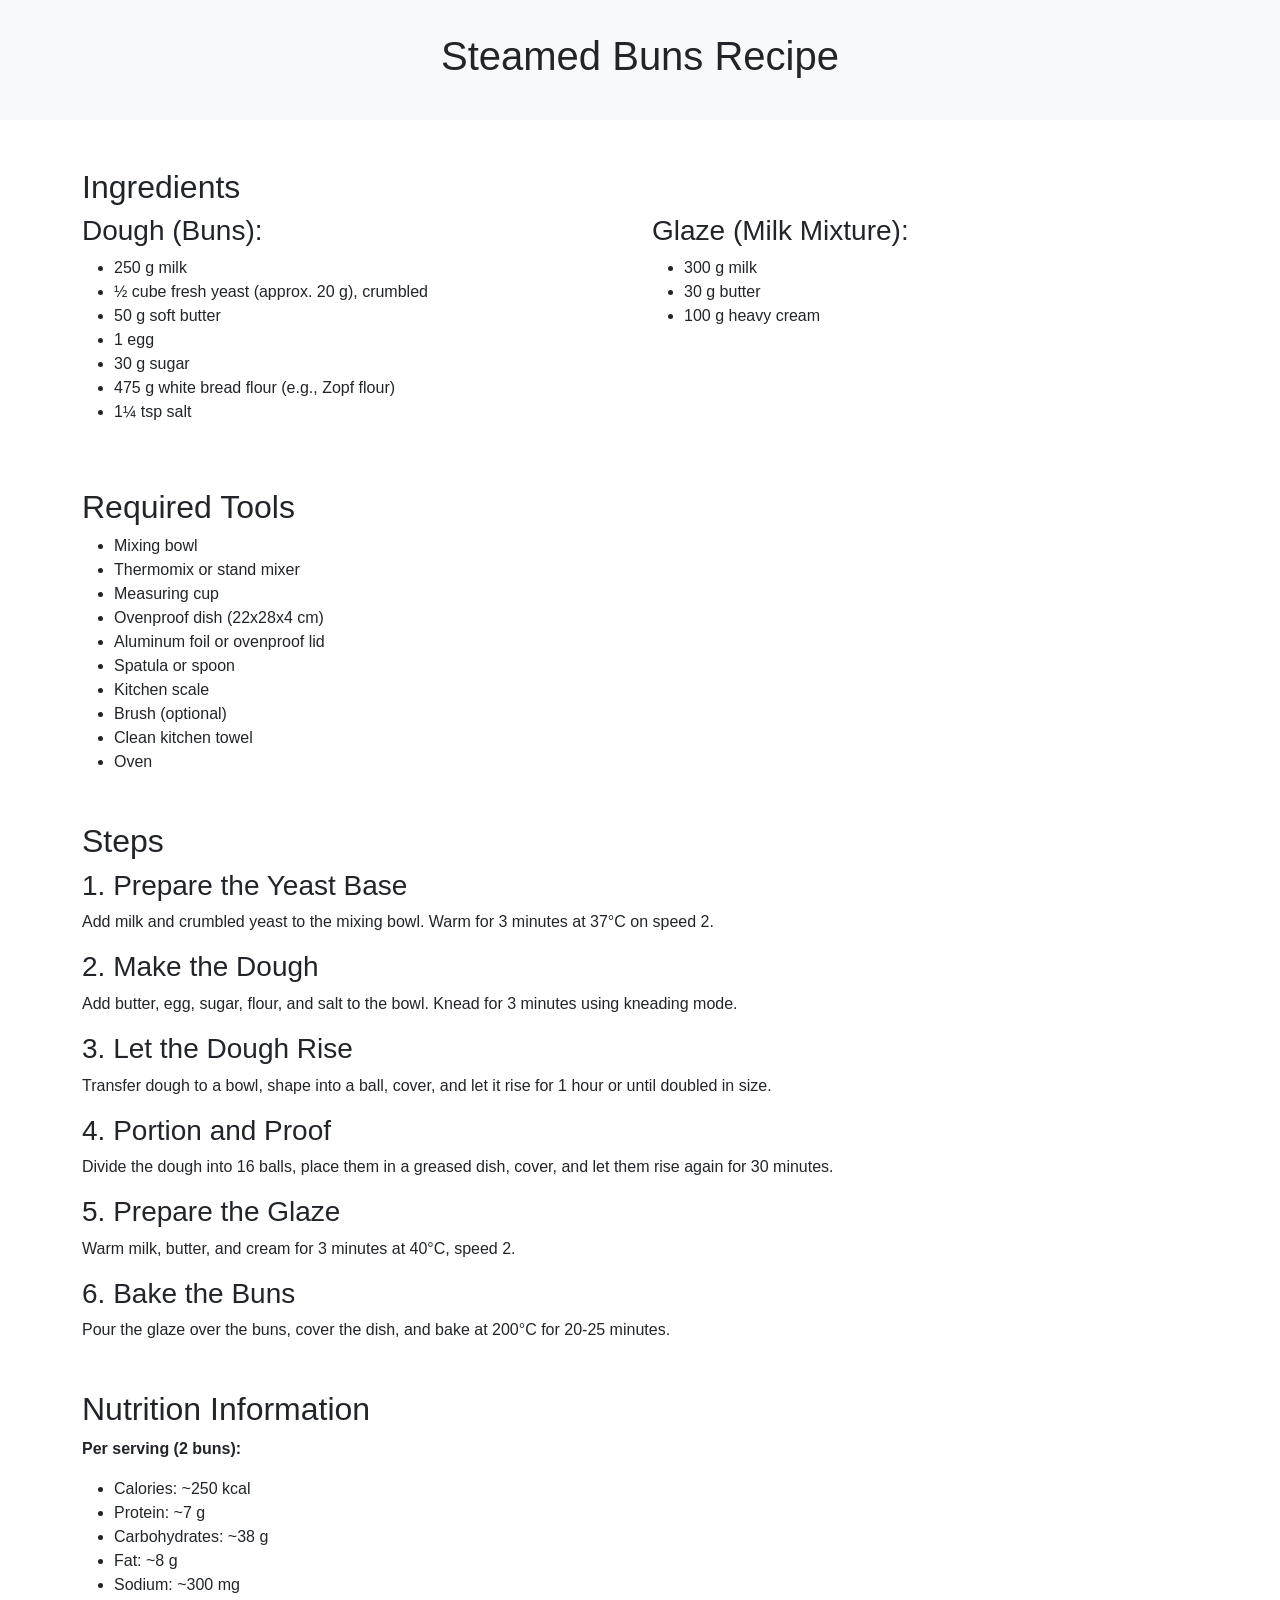
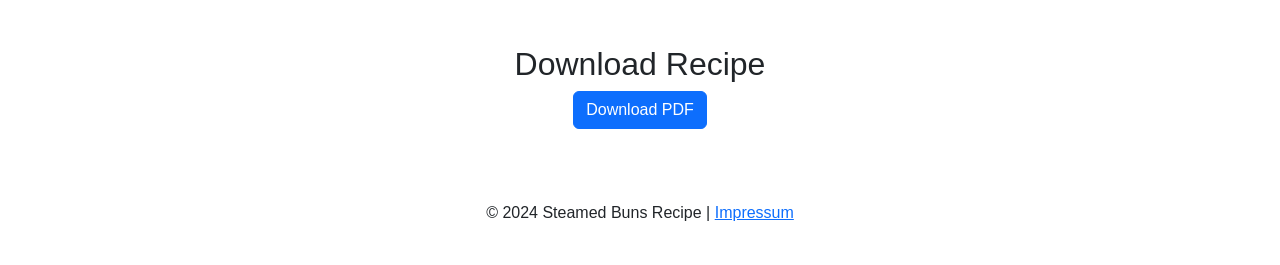
==== Recepie_Website/index.html @ 8829d783 "adding index file for the website" ====
<!DOCTYPE html>
<html lang="en">
<head>
    <meta charset="UTF-8">
    <meta name="viewport" content="width=device-width, initial-scale=1.0">
    <title>Steamed Buns Recipe</title>
    <link rel="stylesheet" href="https://cdn.jsdelivr.net/npm/bootstrap@5.3.0/dist/css/bootstrap.min.css">
    <style>
        body {
            font-family: Arial, sans-serif;
        }
        .hero {
            background: #f8f9fa;
            padding: 2rem;
            text-align: center;
        }
        .step img {
            width: 100%;
            max-width: 400px;
        }
    </style>
</head>
<body>
    <!-- Header -->
    <header class="hero">
        <h1>Steamed Buns Recipe</h1>
    </header>

    <!-- Ingredients Section -->
    <section class="container my-5">
        <h2>Ingredients</h2>
        <div class="row">
            <div class="col-md-6">
                <h3>Dough (Buns):</h3>
                <ul>
                    <li>250 g milk</li>
                    <li>½ cube fresh yeast (approx. 20 g), crumbled</li>
                    <li>50 g soft butter</li>
                    <li>1 egg</li>
                    <li>30 g sugar</li>
                    <li>475 g white bread flour (e.g., Zopf flour)</li>
                    <li>1¼ tsp salt</li>
                </ul>
            </div>
            <div class="col-md-6">
                <h3>Glaze (Milk Mixture):</h3>
                <ul>
                    <li>300 g milk</li>
                    <li>30 g butter</li>
                    <li>100 g heavy cream</li>
                </ul>
            </div>
        </div>
    </section>

    <!-- Tools Section -->
    <section class="container my-5">
        <h2>Required Tools</h2>
        <ul>
            <li>Mixing bowl</li>
            <li>Thermomix or stand mixer</li>
            <li>Measuring cup</li>
            <li>Ovenproof dish (22x28x4 cm)</li>
            <li>Aluminum foil or ovenproof lid</li>
            <li>Spatula or spoon</li>
            <li>Kitchen scale</li>
            <li>Brush (optional)</li>
            <li>Clean kitchen towel</li>
            <li>Oven</li>
        </ul>
    </section>

    <!-- Steps Section -->
    <section class="container my-5">
        <h2>Steps</h2>
        <div class="step">
            <h3>1. Prepare the Yeast Base</h3>
            <p>Add milk and crumbled yeast to the mixing bowl. Warm for 3 minutes at 37°C on speed 2.</p>
        </div>
        <div class="step">
            <h3>2. Make the Dough</h3>
            <p>Add butter, egg, sugar, flour, and salt to the bowl. Knead for 3 minutes using kneading mode.</p>
        </div>
        <div class="step">
            <h3>3. Let the Dough Rise</h3>
            <p>Transfer dough to a bowl, shape into a ball, cover, and let it rise for 1 hour or until doubled in size.</p>
        </div>
        <div class="step">
            <h3>4. Portion and Proof</h3>
            <p>Divide the dough into 16 balls, place them in a greased dish, cover, and let them rise again for 30 minutes.</p>
        </div>
        <div class="step">
            <h3>5. Prepare the Glaze</h3>
            <p>Warm milk, butter, and cream for 3 minutes at 40°C, speed 2.</p>
        </div>
        <div class="step">
            <h3>6. Bake the Buns</h3>
            <p>Pour the glaze over the buns, cover the dish, and bake at 200°C for 20-25 minutes.</p>
        </div>
    </section>

    <!-- Nutrition Info Section -->
    <section class="container my-5">
        <h2>Nutrition Information</h2>
        <p><strong>Per serving (2 buns):</strong></p>
        <ul>
            <li>Calories: ~250 kcal</li>
            <li>Protein: ~7 g</li>
            <li>Carbohydrates: ~38 g</li>
            <li>Fat: ~8 g</li>
            <li>Sodium: ~300 mg</li>
        </ul>
    </section>

    <!-- Download Section -->
    <section class="container my-5 text-center">
        <h2>Download Recipe</h2>
        <a href="recipe.pdf" class="btn btn-primary" download>Download PDF</a>
    </section>

    <!-- Footer -->
    <footer class="text-center py-4">
        <p>© 2024 Steamed Buns Recipe | <a href="#">Impressum</a></p>
    </footer>
</body>
</html>
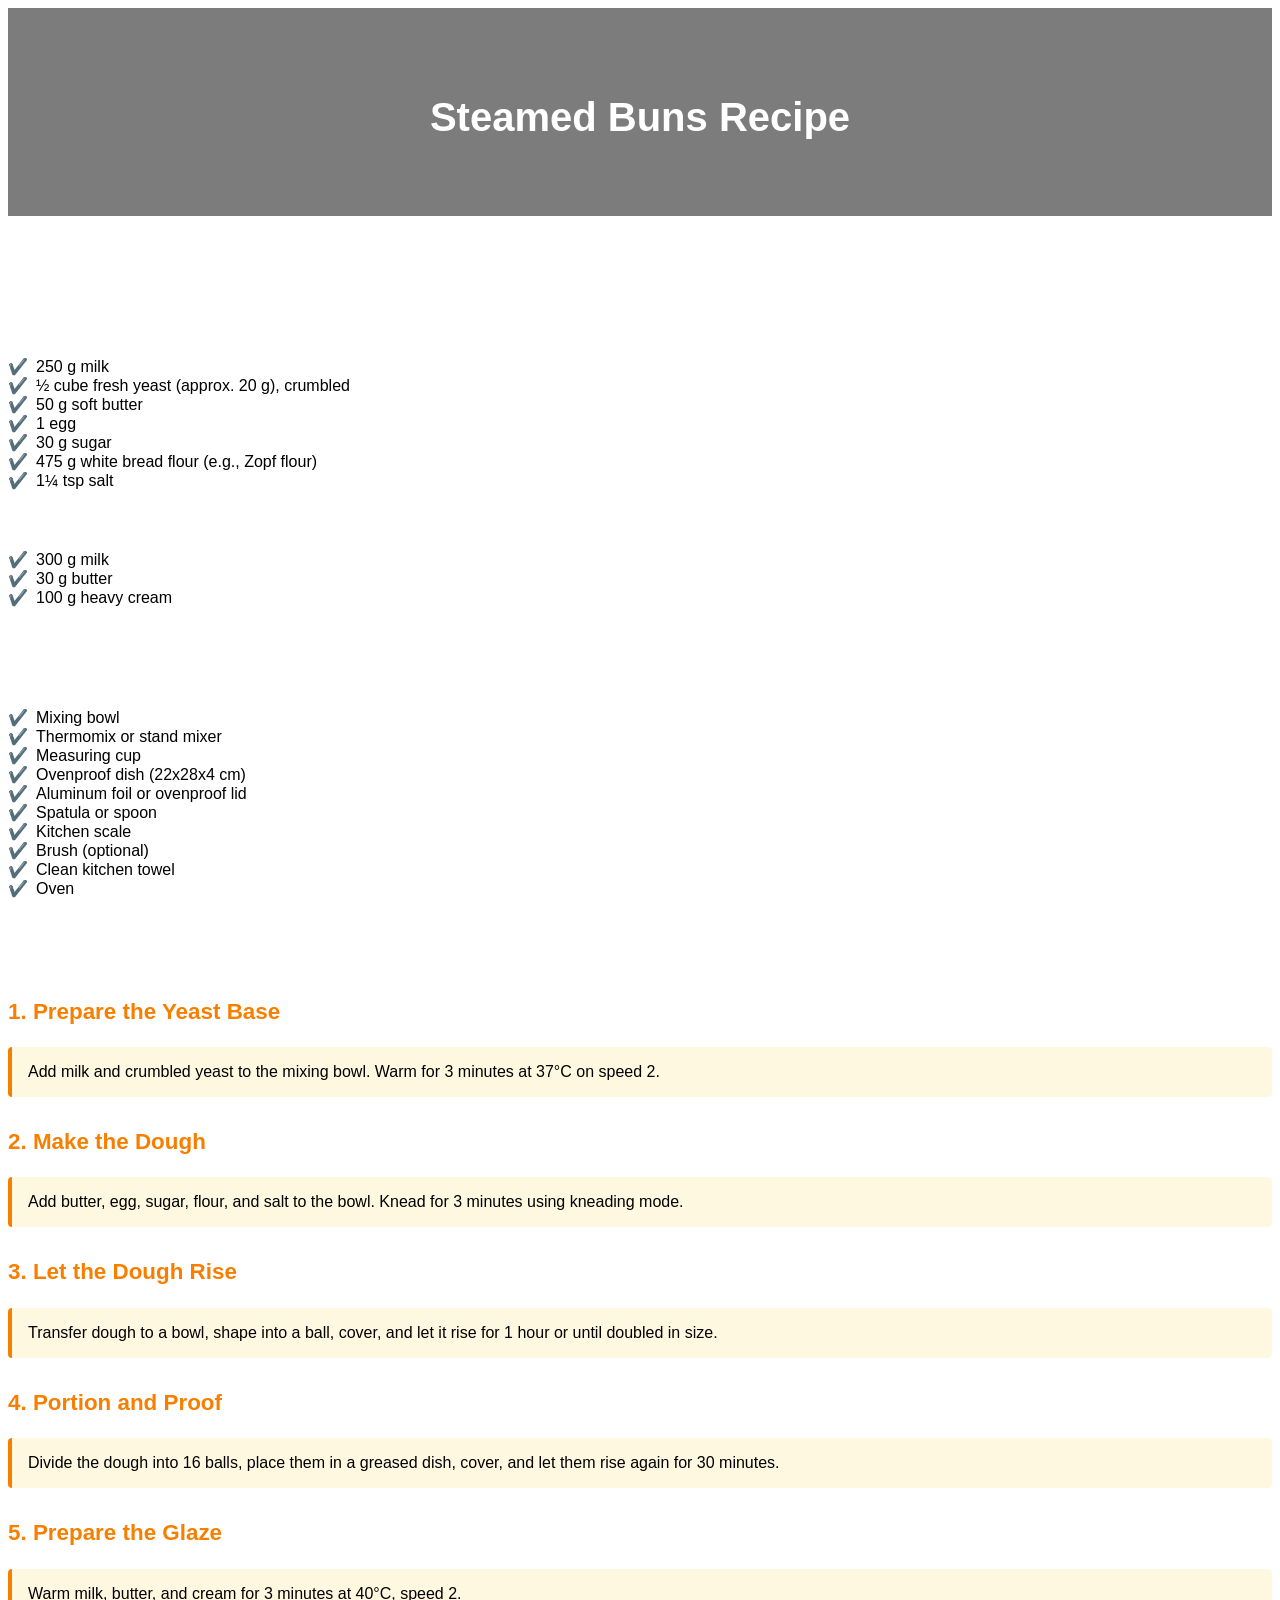
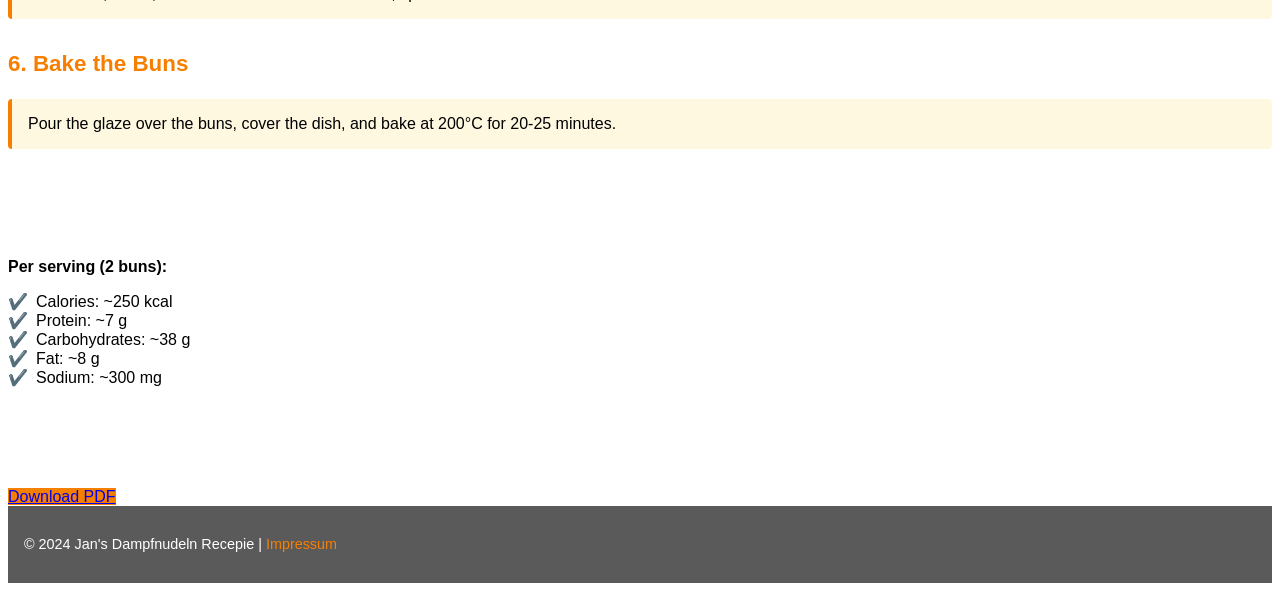
==== commit 4fd8c1cb: "updating programm files" ====
--- a/Recepie_Website/index.html
+++ b/Recepie_Website/index.html
@@ -4,21 +4,8 @@
     <meta charset="UTF-8">
     <meta name="viewport" content="width=device-width, initial-scale=1.0">
     <title>Steamed Buns Recipe</title>
-    <link rel="stylesheet" href="https://cdn.jsdelivr.net/npm/bootstrap@5.3.0/dist/css/bootstrap.min.css">
-    <style>
-        body {
-            font-family: Arial, sans-serif;
-        }
-        .hero {
-            background: #f8f9fa;
-            padding: 2rem;
-            text-align: center;
-        }
-        .step img {
-            width: 100%;
-            max-width: 400px;
-        }
-    </style>
+    <link rel="stylesheet" href="styles.css">
+
 </head>
 <body>
     <!-- Header -->
@@ -115,12 +102,12 @@
     <!-- Download Section -->
     <section class="container my-5 text-center">
         <h2>Download Recipe</h2>
-        <a href="recipe.pdf" class="btn btn-primary" download>Download PDF</a>
+        <a href="Files\Dampfnudeln Recepie.pdf" class="btn btn-primary" download>Download PDF</a>
     </section>
 
     <!-- Footer -->
     <footer class="text-center py-4">
-        <p>© 2024 Steamed Buns Recipe | <a href="#">Impressum</a></p>
+        <p>© 2024 Jan's Dampfnudeln Recepie | <a href="#">Impressum</a></p>
     </footer>
 </body>
 </html>
--- a/Recepie_Website/styles.css
+++ b/Recepie_Website/styles.css
@@ -0,0 +1,87 @@
+body {
+    font-family: 'Segoe UI', Tahoma, Geneva, Verdana, sans-serif;
+    background-image: url('pictures/oben.jpg');
+    background-repeat: no-repeat;
+    background-attachment: fixed;
+    background-size: 100% 100%;
+}
+
+h1, h2, h3 {
+    color: #ffffff;
+}
+  
+.hero {
+    padding: 60px;
+  text-align: center;
+  background: #00000083;
+  color: rgb(0, 0, 0);
+  font-size: 30px;
+}
+.hero h1 {
+    font-size: 2.5rem;
+    margin-bottom: 1rem;
+}
+.hero p {
+    font-size: 1.2rem;
+}
+
+section h2 {
+    text-align: center;
+    margin-bottom: 2rem;
+    font-size: 1.8rem;
+    position: relative;
+}
+section h2::after {
+    content: '';
+    display: block;
+    width: 60px;
+    height: 4px;
+    background: #ffffff;
+    margin: 0.5rem auto 0;
+}
+
+ul {
+    list-style-type: none;
+    padding-left: 0;
+}
+ul li::before {
+    content: "✔️";
+    margin-right: 8px;
+    color: #f77f00;
+}
+
+.step {
+    margin-bottom: 2rem;
+}
+.step h3 {
+    font-size: 1.4rem;
+    color: #f77f00;
+}
+.step p {
+    background: #fff8e1;
+    padding: 1rem;
+    border-left: 4px solid #f77f00;
+    border-radius: 4px;
+}
+
+.btn-primary {
+    background: #f77f00;
+    border: none;
+}
+.btn-primary:hover {
+    background: #ff9e3b;
+}
+
+footer {
+    background: #5a5a5a;
+    color: #fff;
+    padding: 1rem;
+    font-size: 0.9rem;
+}
+footer a {
+    color: #f77f00;
+    text-decoration: none;
+}
+footer a:hover {
+    text-decoration: underline;
+}
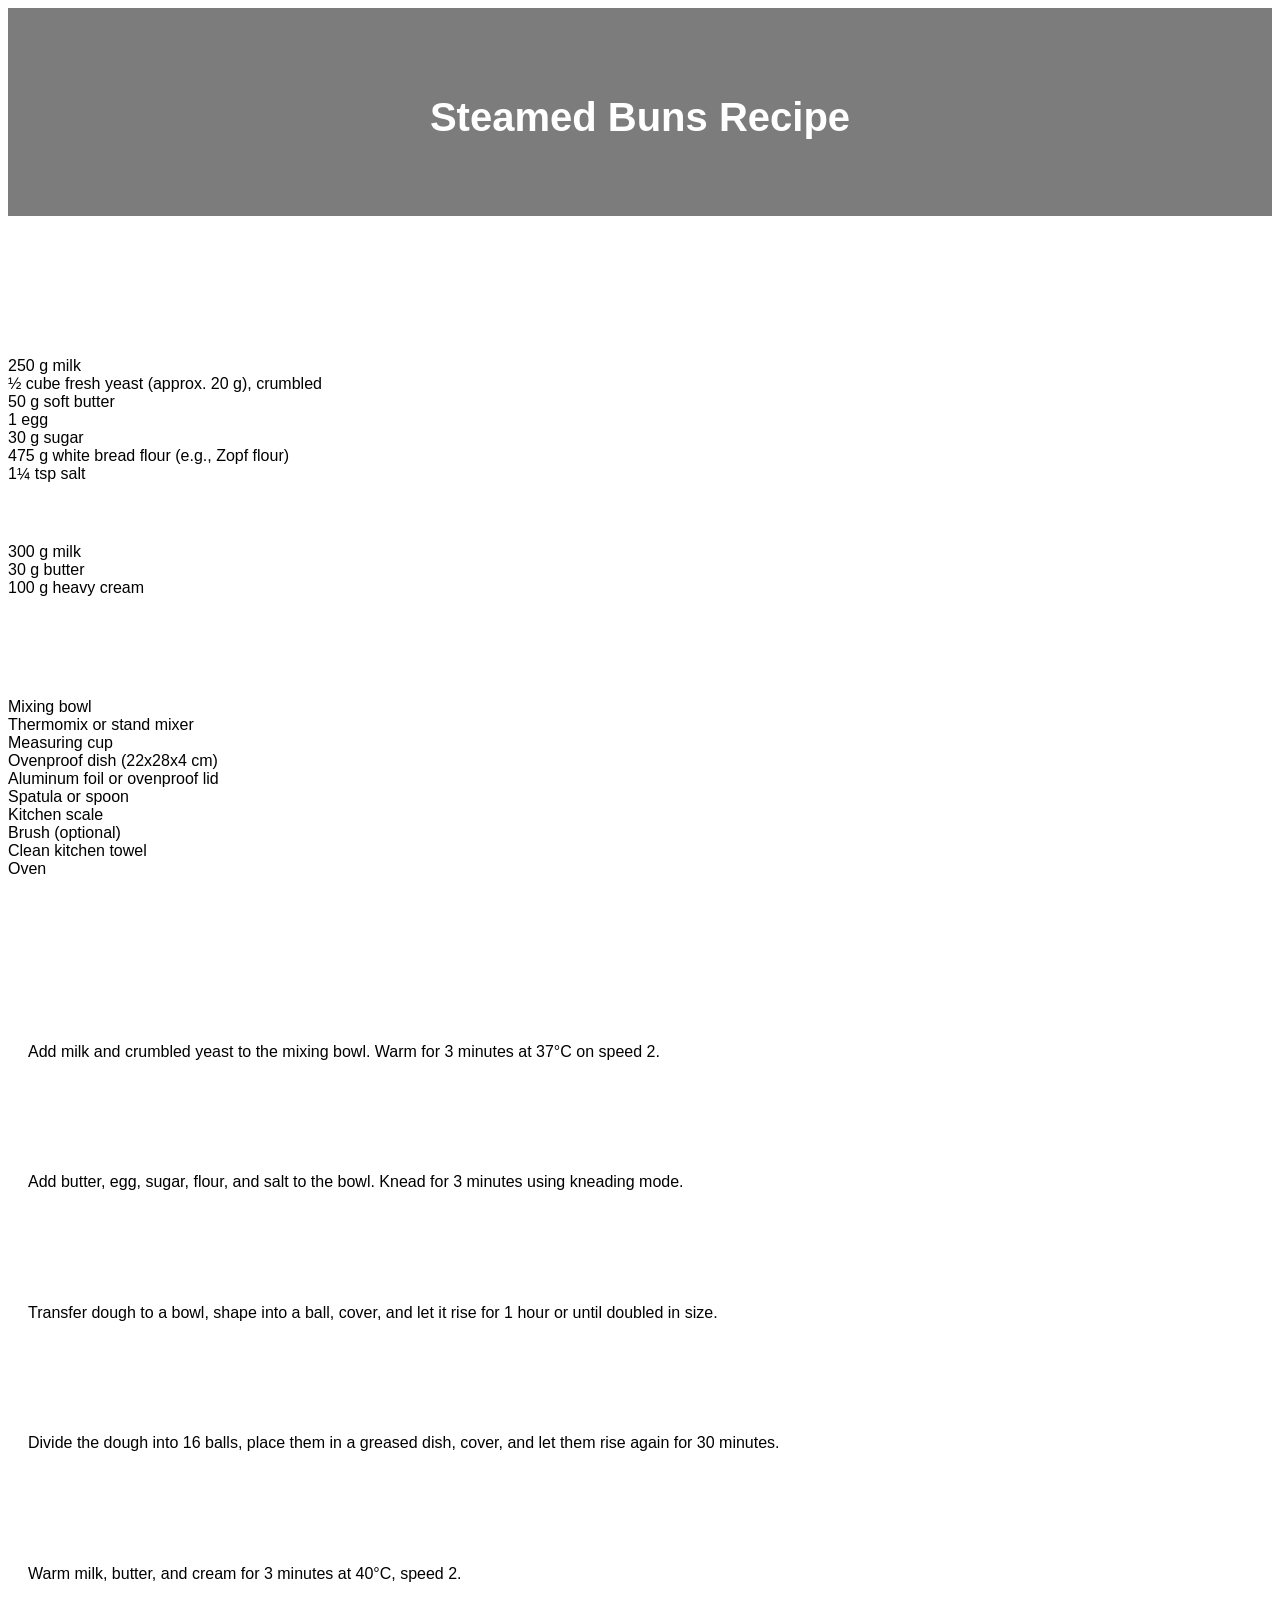
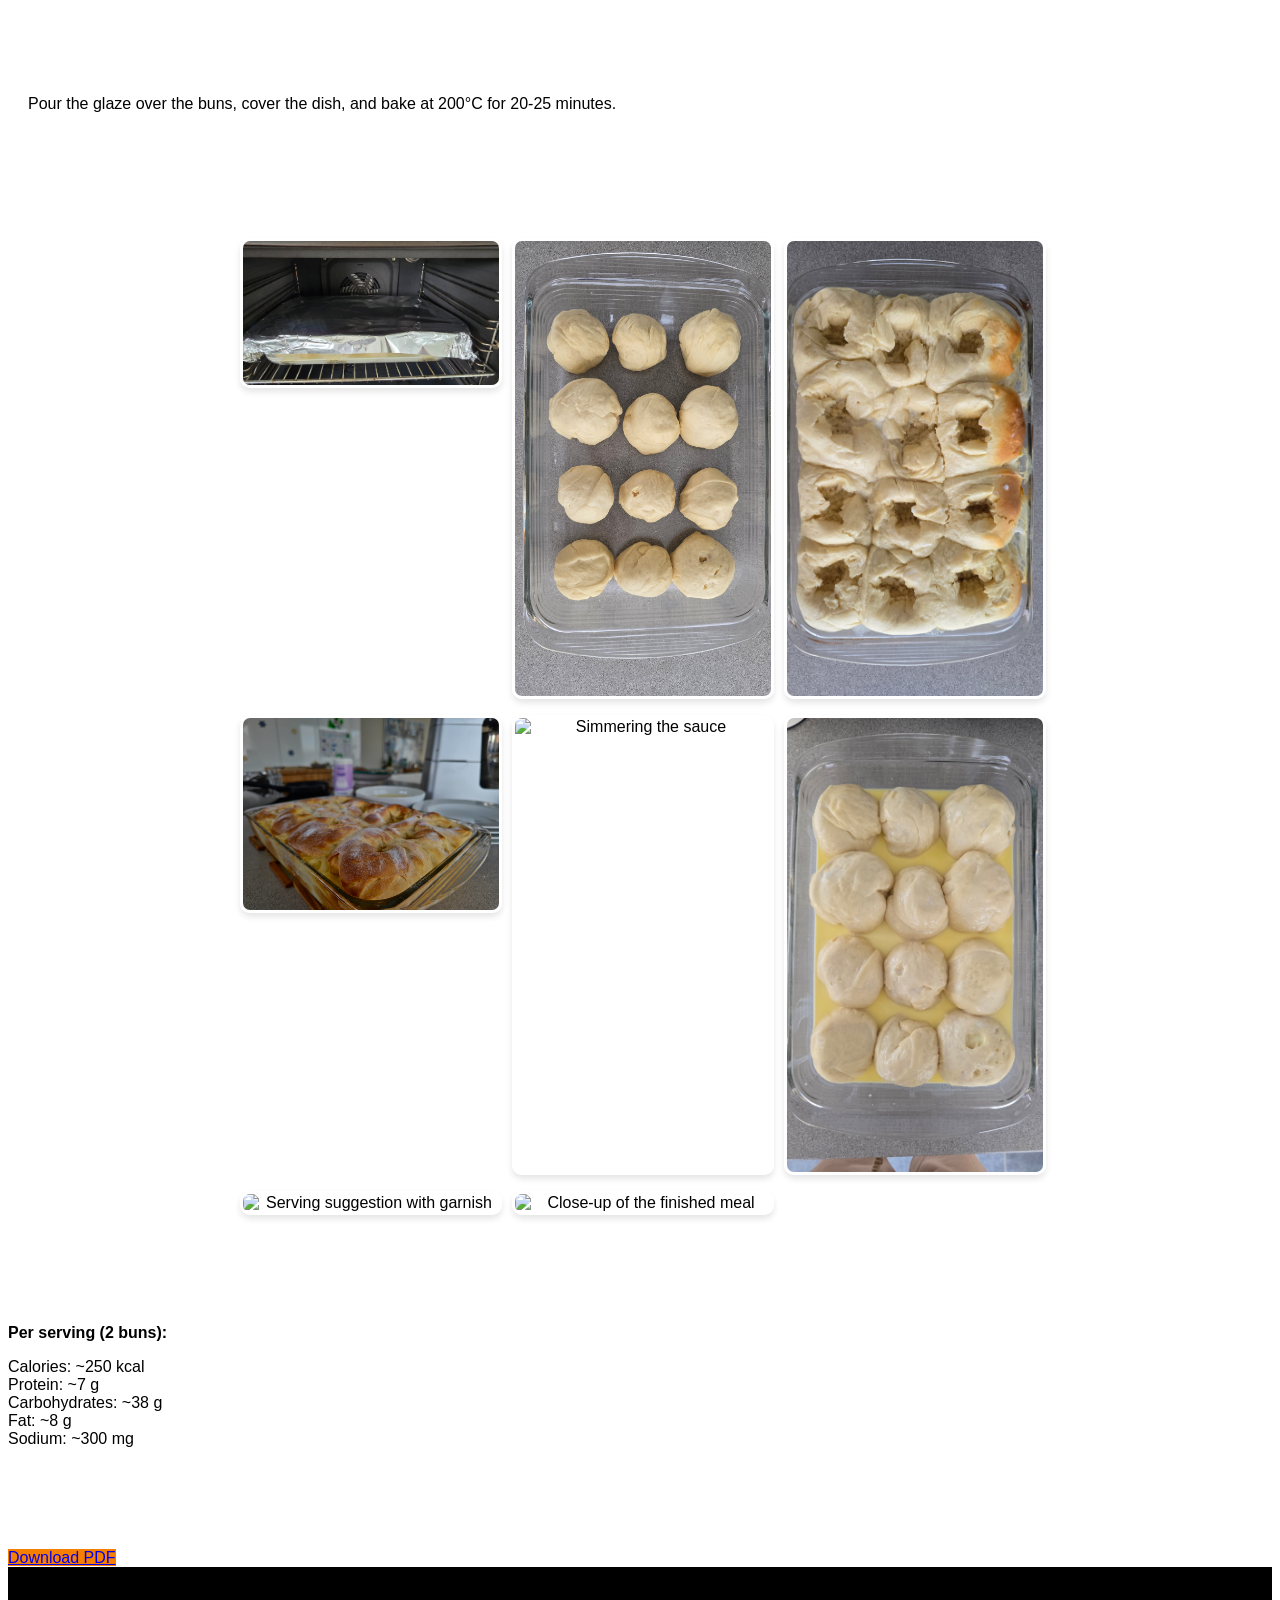
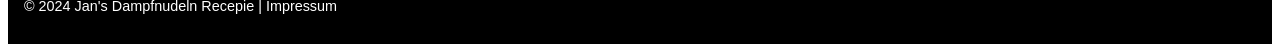
==== commit 7116405a: "." ====
--- a/Recepie_Website/index.html
+++ b/Recepie_Website/index.html
@@ -86,6 +86,21 @@
         </div>
     </section>
 
+    <section>
+        <h2>Recipe Images</h2>
+        <div class="recipe-images">
+            <img src="pictures/aluFoil.jpg" alt="Final dish served beautifully">
+            <img src="pictures/buns.jpg" alt="Key ingredients for the recipe">
+            <img src="pictures/Top.jpg" alt="Step 1: Chopped vegetables">
+            <img src="pictures/proPic.jpg" alt="Step 2: Ingredients in the pan">
+            <img src="pictures/onDish.jpg" alt="Simmering the sauce">
+            <img src="pictures/bunsGlaze.jpg" alt="Plating the dish">
+            <img src="pictures/.jpg" alt="Serving suggestion with garnish">
+            <img src="pictures/oben.jpg" alt="Close-up of the finished meal">
+        </div>
+    </section>
+    
+
     <!-- Nutrition Info Section -->
     <section class="container my-5">
         <h2>Nutrition Information</h2>
--- a/Recepie_Website/styles.css
+++ b/Recepie_Website/styles.css
@@ -9,13 +9,13 @@
 h1, h2, h3 {
     color: #ffffff;
 }
-  
+
 .hero {
     padding: 60px;
-  text-align: center;
-  background: #00000083;
-  color: rgb(0, 0, 0);
-  font-size: 30px;
+    text-align: center;
+    background: #00000083;
+    color: rgb(0, 0, 0);
+    font-size: 30px;
 }
 .hero h1 {
     font-size: 2.5rem;
@@ -44,24 +44,28 @@
     list-style-type: none;
     padding-left: 0;
 }
-ul li::before {
-    content: "✔️";
-    margin-right: 8px;
-    color: #f77f00;
-}
 
 .step {
     margin-bottom: 2rem;
 }
 .step h3 {
     font-size: 1.4rem;
-    color: #f77f00;
+    color: #ffffff;
 }
 .step p {
-    background: #fff8e1;
+    background: #ffffff45;
     padding: 1rem;
-    border-left: 4px solid #f77f00;
+    border-left: 4px solid #ffffff;
     border-radius: 4px;
+}
+
+.step img {
+    display: block;
+    max-width: 100%;
+    height: auto;
+    margin: 1rem auto;
+    border: 2px solid #f77f00;
+    border-radius: 8px;
 }
 
 .btn-primary {
@@ -73,15 +77,33 @@
 }
 
 footer {
-    background: #5a5a5a;
+    background: #000000;
     color: #fff;
     padding: 1rem;
     font-size: 0.9rem;
 }
 footer a {
-    color: #f77f00;
+    color: #ffffff;
     text-decoration: none;
 }
 footer a:hover {
     text-decoration: underline;
 }
+
+/* Neue Klasse für Rezeptbilder */
+.recipe-images {
+    display: grid;
+    grid-template-columns: repeat(auto-fit, minmax(200px, 1fr));
+    gap: 1rem;
+    margin: 2rem auto;
+    max-width: 800px;
+    text-align: center;
+    transform: rotate(90);
+}
+.recipe-images img {
+    width: 100%;
+    height: auto;
+    border-radius: 10px;
+    box-shadow: 0 4px 6px rgba(0, 0, 0, 0.1);
+    border: 3px solid #ffffff;
+}
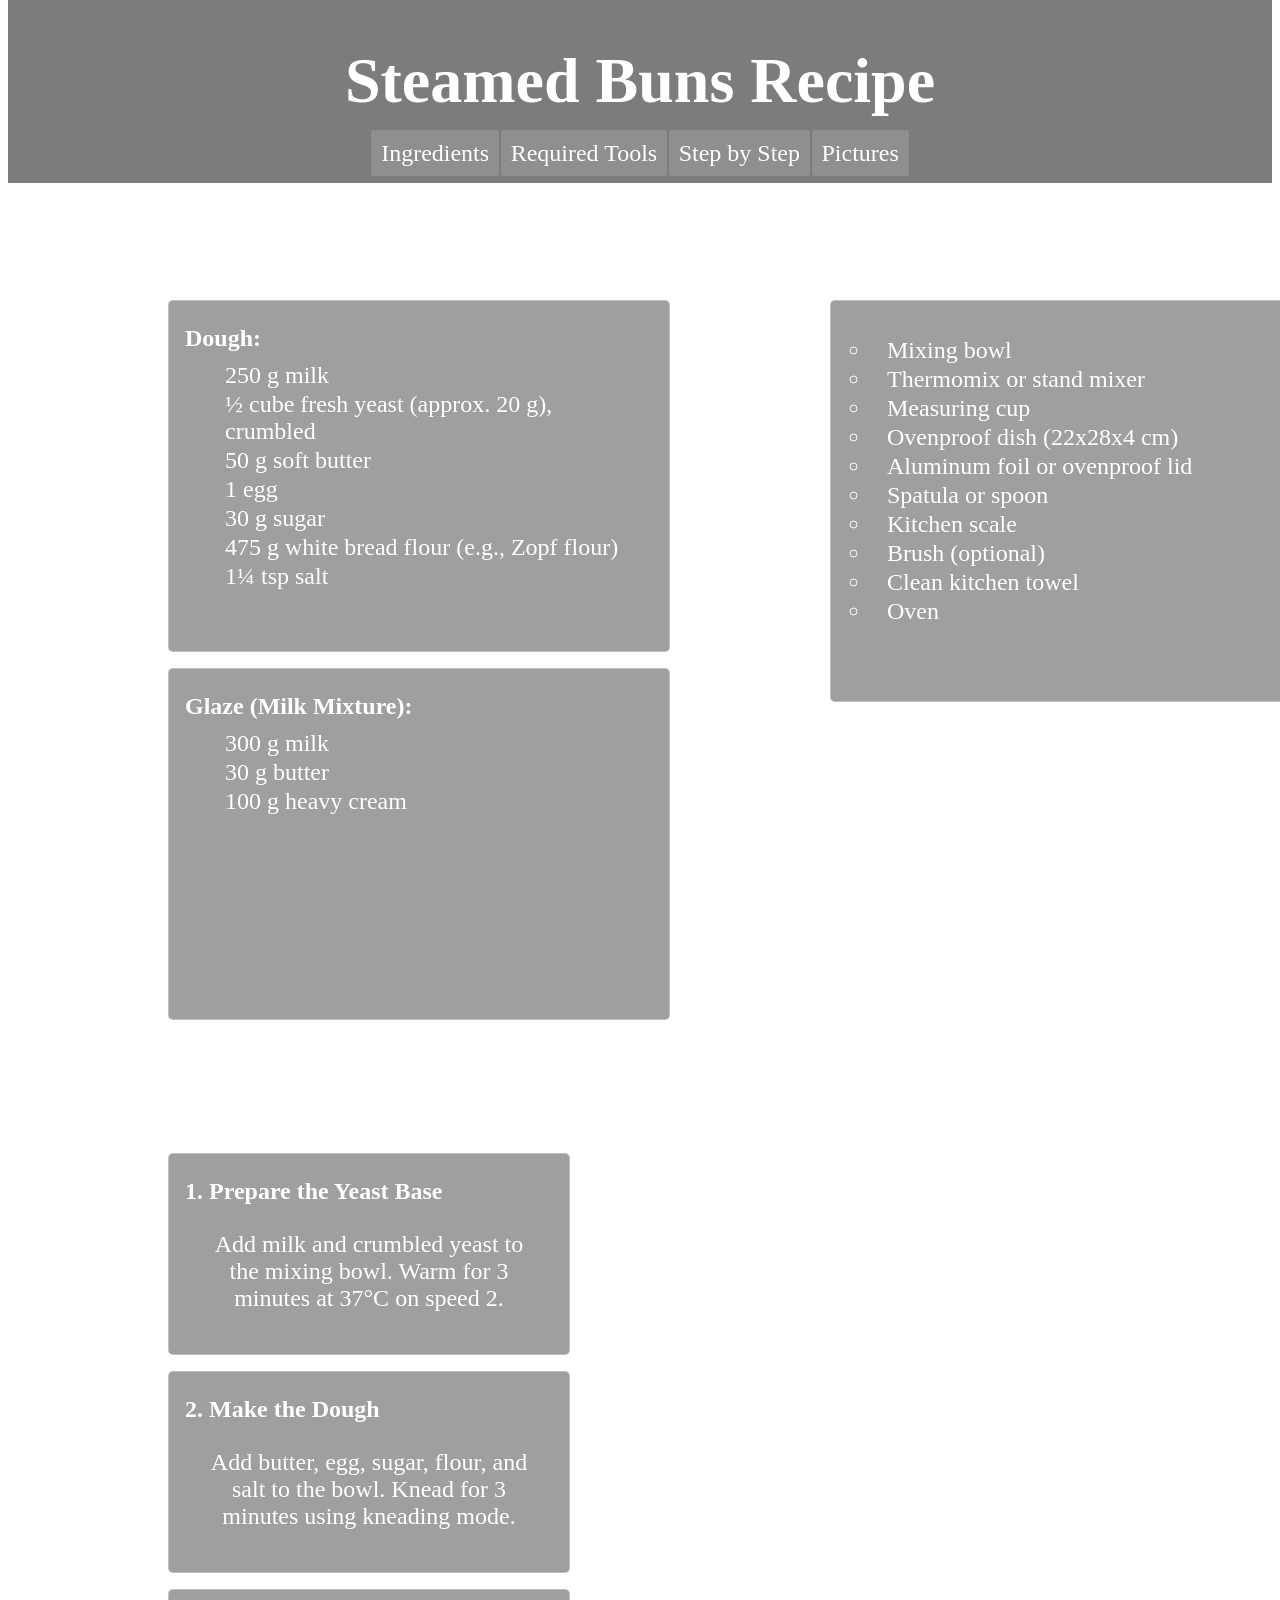
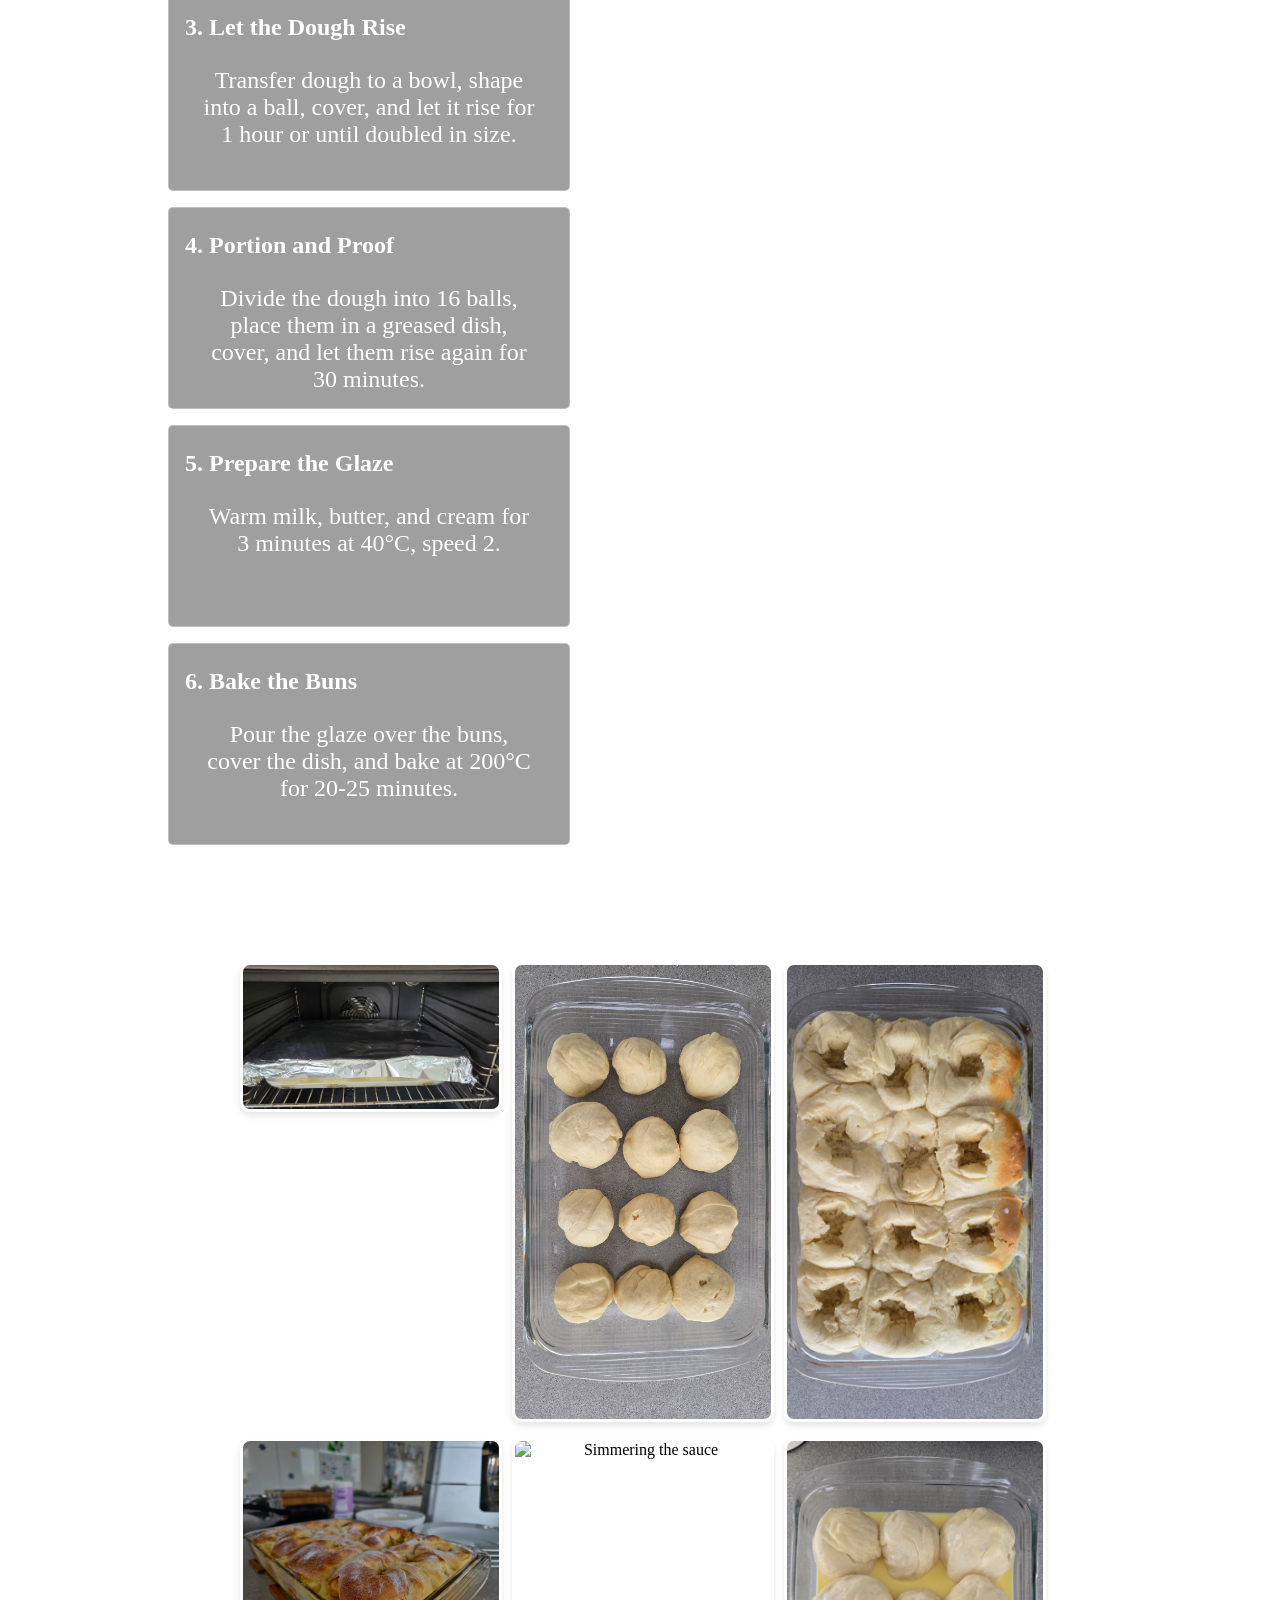
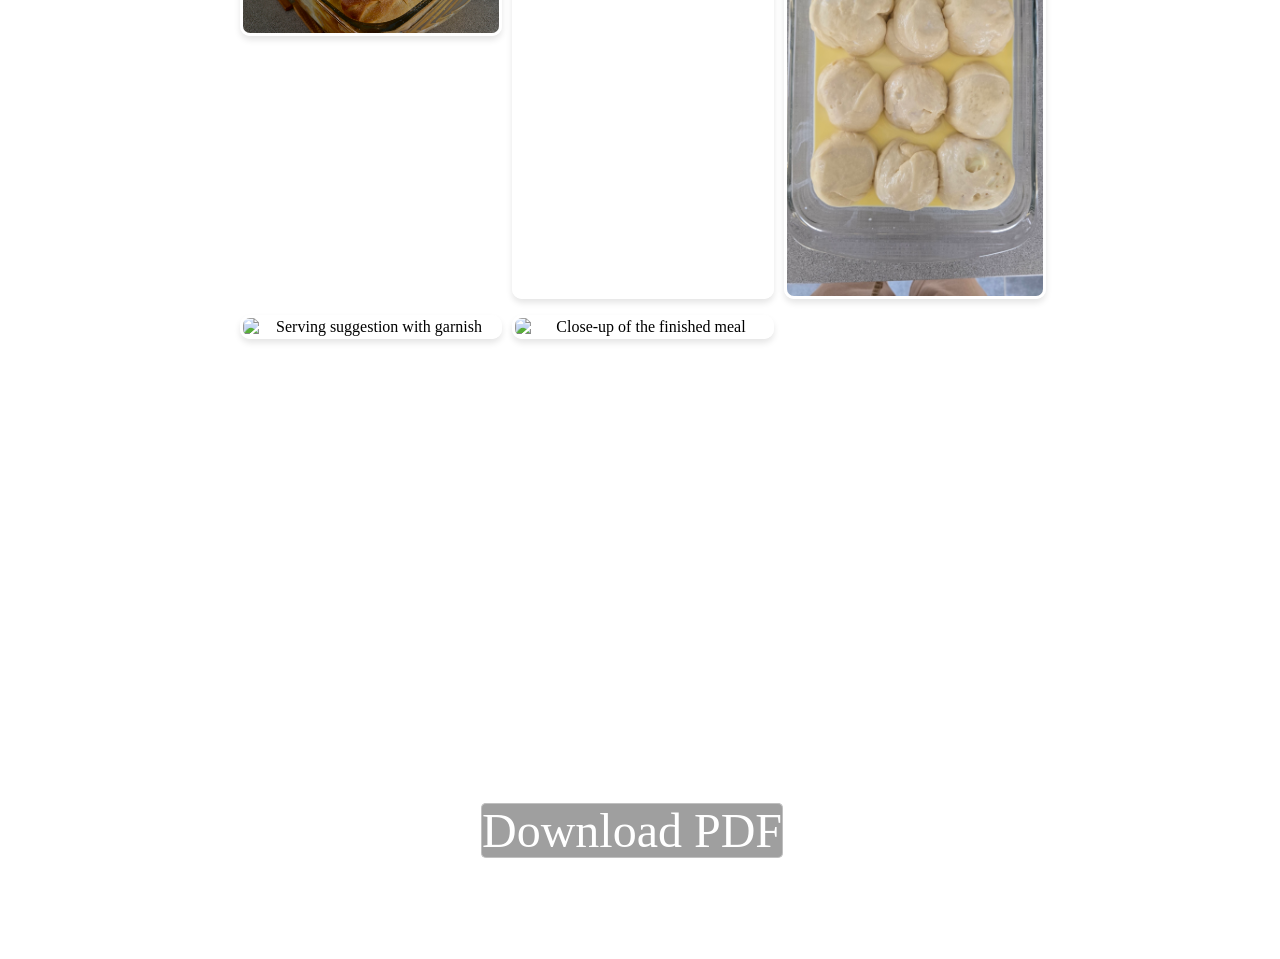
==== commit 09d1d852: "improving code" ====
--- a/Recepie_Website/index.html
+++ b/Recepie_Website/index.html
@@ -9,16 +9,23 @@
 </head>
 <body>
     <!-- Header -->
-    <header class="hero">
+    <header class="title">
         <h1>Steamed Buns Recipe</h1>
+        <div class='navBar'>
+            <a href id="default.asp">Ingredients</a>
+            <a href="news.asp">Required Tools</a>
+            <a href="contact.asp">Step by Step</a>
+            <a href="about.asp">Pictures</a>
+        </div>
     </header>
 
     <!-- Ingredients Section -->
-    <section class="container my-5">
+     <section class="ingredients">
+    <section class="Dough">
         <h2>Ingredients</h2>
         <div class="row">
-            <div class="col-md-6">
-                <h3>Dough (Buns):</h3>
+            <div class="ingrList">
+                <h3>Dough:</h3>
                 <ul>
                     <li>250 g milk</li>
                     <li>½ cube fresh yeast (approx. 20 g), crumbled</li>
@@ -29,7 +36,7 @@
                     <li>1¼ tsp salt</li>
                 </ul>
             </div>
-            <div class="col-md-6">
+            <div class="ingrList">
                 <h3>Glaze (Milk Mixture):</h3>
                 <ul>
                     <li>300 g milk</li>
@@ -41,7 +48,7 @@
     </section>
 
     <!-- Tools Section -->
-    <section class="container my-5">
+    <section class="toolsList">
         <h2>Required Tools</h2>
         <ul>
             <li>Mixing bowl</li>
@@ -56,31 +63,32 @@
             <li>Oven</li>
         </ul>
     </section>
+</section>
 
     <!-- Steps Section -->
-    <section class="container my-5">
+    <section class="stepsList">
         <h2>Steps</h2>
-        <div class="step">
+        <div class="steps">
             <h3>1. Prepare the Yeast Base</h3>
             <p>Add milk and crumbled yeast to the mixing bowl. Warm for 3 minutes at 37°C on speed 2.</p>
         </div>
-        <div class="step">
+        <div class="steps">
             <h3>2. Make the Dough</h3>
             <p>Add butter, egg, sugar, flour, and salt to the bowl. Knead for 3 minutes using kneading mode.</p>
         </div>
-        <div class="step">
+        <div class="steps">
             <h3>3. Let the Dough Rise</h3>
             <p>Transfer dough to a bowl, shape into a ball, cover, and let it rise for 1 hour or until doubled in size.</p>
         </div>
-        <div class="step">
+        <div class="steps">
             <h3>4. Portion and Proof</h3>
             <p>Divide the dough into 16 balls, place them in a greased dish, cover, and let them rise again for 30 minutes.</p>
         </div>
-        <div class="step">
+        <div class="steps">
             <h3>5. Prepare the Glaze</h3>
             <p>Warm milk, butter, and cream for 3 minutes at 40°C, speed 2.</p>
         </div>
-        <div class="step">
+        <div class="steps">
             <h3>6. Bake the Buns</h3>
             <p>Pour the glaze over the buns, cover the dish, and bake at 200°C for 20-25 minutes.</p>
         </div>
@@ -102,7 +110,7 @@
     
 
     <!-- Nutrition Info Section -->
-    <section class="container my-5">
+    <section class="nutInf">
         <h2>Nutrition Information</h2>
         <p><strong>Per serving (2 buns):</strong></p>
         <ul>
@@ -115,14 +123,14 @@
     </section>
 
     <!-- Download Section -->
-    <section class="container my-5 text-center">
+    <section class="download">
         <h2>Download Recipe</h2>
-        <a href="Files\Dampfnudeln Recepie.pdf" class="btn btn-primary" download>Download PDF</a>
+        <a href="" class="btn btn-primary" download>Download PDF</a>
     </section>
 
     <!-- Footer -->
-    <footer class="text-center py-4">
-        <p>© 2024 Jan's Dampfnudeln Recepie | <a href="#">Impressum</a></p>
+    <footer class="impressum">
+        <p>© 2024 Jan's Dampfnudeln Recepie | <a href id="title">Impressum</a></p>
     </footer>
 </body>
 </html>
--- a/Recepie_Website/styles.css
+++ b/Recepie_Website/styles.css
@@ -1,5 +1,39 @@
+@font-face {
+    font-family: 'Product Sans Black';
+    font-style: normal;
+    font-weight: 900;
+    src: local('Product Sans Black'), url('https://fonts.cdnfonts.com/s/14955/ProductSans-BlackItalic.woff') format('woff');
+}
+
+@font-face {
+    font-family: 'Product Sans Medium';
+    font-style: normal;
+    font-weight: 500;
+    src: local('Product Sans Medium'), url('https://fonts.cdnfonts.com/s/14955/ProductSans-Medium.woff') format('woff');
+}
+
+@font-face {
+    font-family: 'Product Sans';
+    font-style: normal;
+    font-weight: 400;
+    src: local('Product Sans'), url('https://fonts.cdnfonts.com/s/14955/ProductSans-Regular.woff') format('woff');
+}
+
+@font-face {
+    font-family: 'Product Sans Light';
+    font-style: normal;
+    font-weight: 300;
+    src: local('Product Sans Light'), url('https://fonts.cdnfonts.com/s/14955/ProductSans-Light.woff') format('woff');
+}
+
+@font-face {
+    font-family: 'Product Sans Thin';
+    font-style: normal;
+    font-weight: 250;
+    src: local('Product Sans Thin'), url('https://fonts.cdnfonts.com/s/14955/ProductSans-Thin.woff') format('woff');
+}
+
 body {
-    font-family: 'Segoe UI', Tahoma, Geneva, Verdana, sans-serif;
     background-image: url('pictures/oben.jpg');
     background-repeat: no-repeat;
     background-attachment: fixed;
@@ -10,26 +44,39 @@
     color: #ffffff;
 }
 
-.hero {
-    padding: 60px;
-    text-align: center;
+.title {
+    padding: 1px;
+    text-align:center;
     background: #00000083;
-    color: rgb(0, 0, 0);
+    color: rgb(255, 255, 255);
     font-size: 30px;
-}
-.hero h1 {
-    font-size: 2.5rem;
+    margin-top: -8px;
+    padding-bottom: 15px;
+}
+.title h1 {
+    font-family:'Product Sans';
+    font-size: 4rem;
     margin-bottom: 1rem;
 }
-.hero p {
-    font-size: 1.2rem;
+
+.navBar a {
+    font-family: 'Product Sans';
+    font-size: 1.5rem;
+    color: #ffffff;
+    background-color: rgba(255, 255, 255, 0.144);
+    border-radius: 2px;
+    margin: -3px;
+    padding: 10px;
+    text-decoration: none;
 }
 
 section h2 {
-    text-align: center;
-    margin-bottom: 2rem;
+    font-family: 'Product Sans Medium';
+    text-align: center;
+    margin-bottom: 3rem;
     font-size: 1.8rem;
     position: relative;
+    
 }
 section h2::after {
     content: '';
@@ -39,45 +86,107 @@
     background: #ffffff;
     margin: 0.5rem auto 0;
 }
-
-ul {
-    list-style-type: none;
-    padding-left: 0;
-}
-
-.step {
-    margin-bottom: 2rem;
-}
-.step h3 {
-    font-size: 1.4rem;
-    color: #ffffff;
-}
-.step p {
-    background: #ffffff45;
-    padding: 1rem;
-    border-left: 4px solid #ffffff;
-    border-radius: 4px;
-}
-
-.step img {
-    display: block;
-    max-width: 100%;
-    height: auto;
-    margin: 1rem auto;
-    border: 2px solid #f77f00;
-    border-radius: 8px;
-}
-
-.btn-primary {
-    background: #f77f00;
-    border: none;
-}
-.btn-primary:hover {
-    background: #ff9e3b;
+.ingredients {
+    display: flex;
+    justify-content: space-around;
+}
+
+
+.ingrList {
+    background: #00000060;
+    border-color: #ffffff57;
+    border-style: solid;
+    border-width: 1px;
+    width:500px;
+    height: 350px;
+    margin-left: 10rem;
+    margin-bottom: 1rem;
+    border-radius: 5px;
+    position:static;
+    
+}
+
+.ingrList h3 {
+    font-family: 'Product Sans';
+    font-size: 1.5rem;
+    color: #ffffff;
+    margin-left: 1rem;
+    
+}
+
+.ingrList li {
+    text-align: left;
+    margin-top: -30px;
+    font-family: 'Product Sans Light';
+    font-size: 1.5rem;
+    color: #ffffff;
+    padding: 1rem;
+    padding-right: 2rem;
+    list-style-type: none;
+}
+
+.toolsList ul {
+    background: #00000060;
+    border-color: #ffffff57;
+    border-style: solid;
+    border-width: 1px;
+    width:500px;
+    height: 350px;
+    margin-left: 10rem;
+        margin-bottom: 1rem;
+    border-radius: 5px;
+    padding-top: 50px;
+}
+
+.toolsList li {
+    text-align: left;
+    margin-top: -30px;
+    font-family: 'Product Sans Light';
+    font-size: 1.5rem;
+    color: #ffffff;
+    padding: 1rem;
+    padding-right: 2rem;
+    list-style-type: circle;
+    
+}
+
+
+
+.steps {
+    background: #00000060;
+    border-color: #ffffff57;
+    border-style: solid;
+    border-width: 1px;
+    width:400px;
+    height: 200px;
+    margin-left: 10rem;
+    margin-bottom: 1rem;
+    border-radius: 5px;
+}
+
+.steps h3 {
+    font-family: 'Product Sans';
+    font-size: 1.5rem;
+    color: #ffffff;
+    margin-left: 1rem;
+}
+
+.steps p {
+    text-align: center;
+    margin-top: -30px;
+    font-family: 'Product Sans Light';
+    font-size: 1.5rem;
+    color: #ffffff;
+    padding: 2rem;
+    padding-right: 2rem;
+    
+    
+    
+
 }
 
 footer {
-    background: #000000;
+    background: #ffffff;
     color: #fff;
     padding: 1rem;
     font-size: 0.9rem;
@@ -107,3 +216,58 @@
     box-shadow: 0 4px 6px rgba(0, 0, 0, 0.1);
     border: 3px solid #ffffff;
 }
+
+.nutInf {
+    background-color: #ffffff00;
+    margin-top: -30px;
+    font-family: 'Product Sans Light';
+    font-size: 1.5rem;
+    color: #ffffff;
+    padding: 1rem;
+    padding-right: 2rem;
+    list-style-type: none;
+}
+
+.download {
+    background-color: #ffffff00;
+    text-align: center;
+    margin-top: -30px;
+    font-family: 'Product Sans Light';
+    font-size: 1.5rem;
+    color: #ffffff;
+    padding: 1rem;
+    padding-right: 2rem;
+    list-style-type: none;
+    
+}
+
+.download a {
+    color: #fff;
+    text-decoration: none;
+    font-family: 'Product Sans Medium';
+    font-size: 3rem;
+
+
+    background: #00000060;
+    border-color: #ffffff57;
+    border-style: solid;
+    border-width: 1px;
+    width: 600px;
+    height: 350px;
+
+
+    border-radius: 5px;
+}
+
+.impressum {
+    background-color: #ffffff00;
+    text-align: center;
+    margin-top: -30px;
+    font-family: 'Product Sans Light';
+    font-size: 1.5rem;
+    color: #ffffff;
+    padding: 1rem;
+    padding-right: 2rem;
+    list-style-type: none;
+
+}
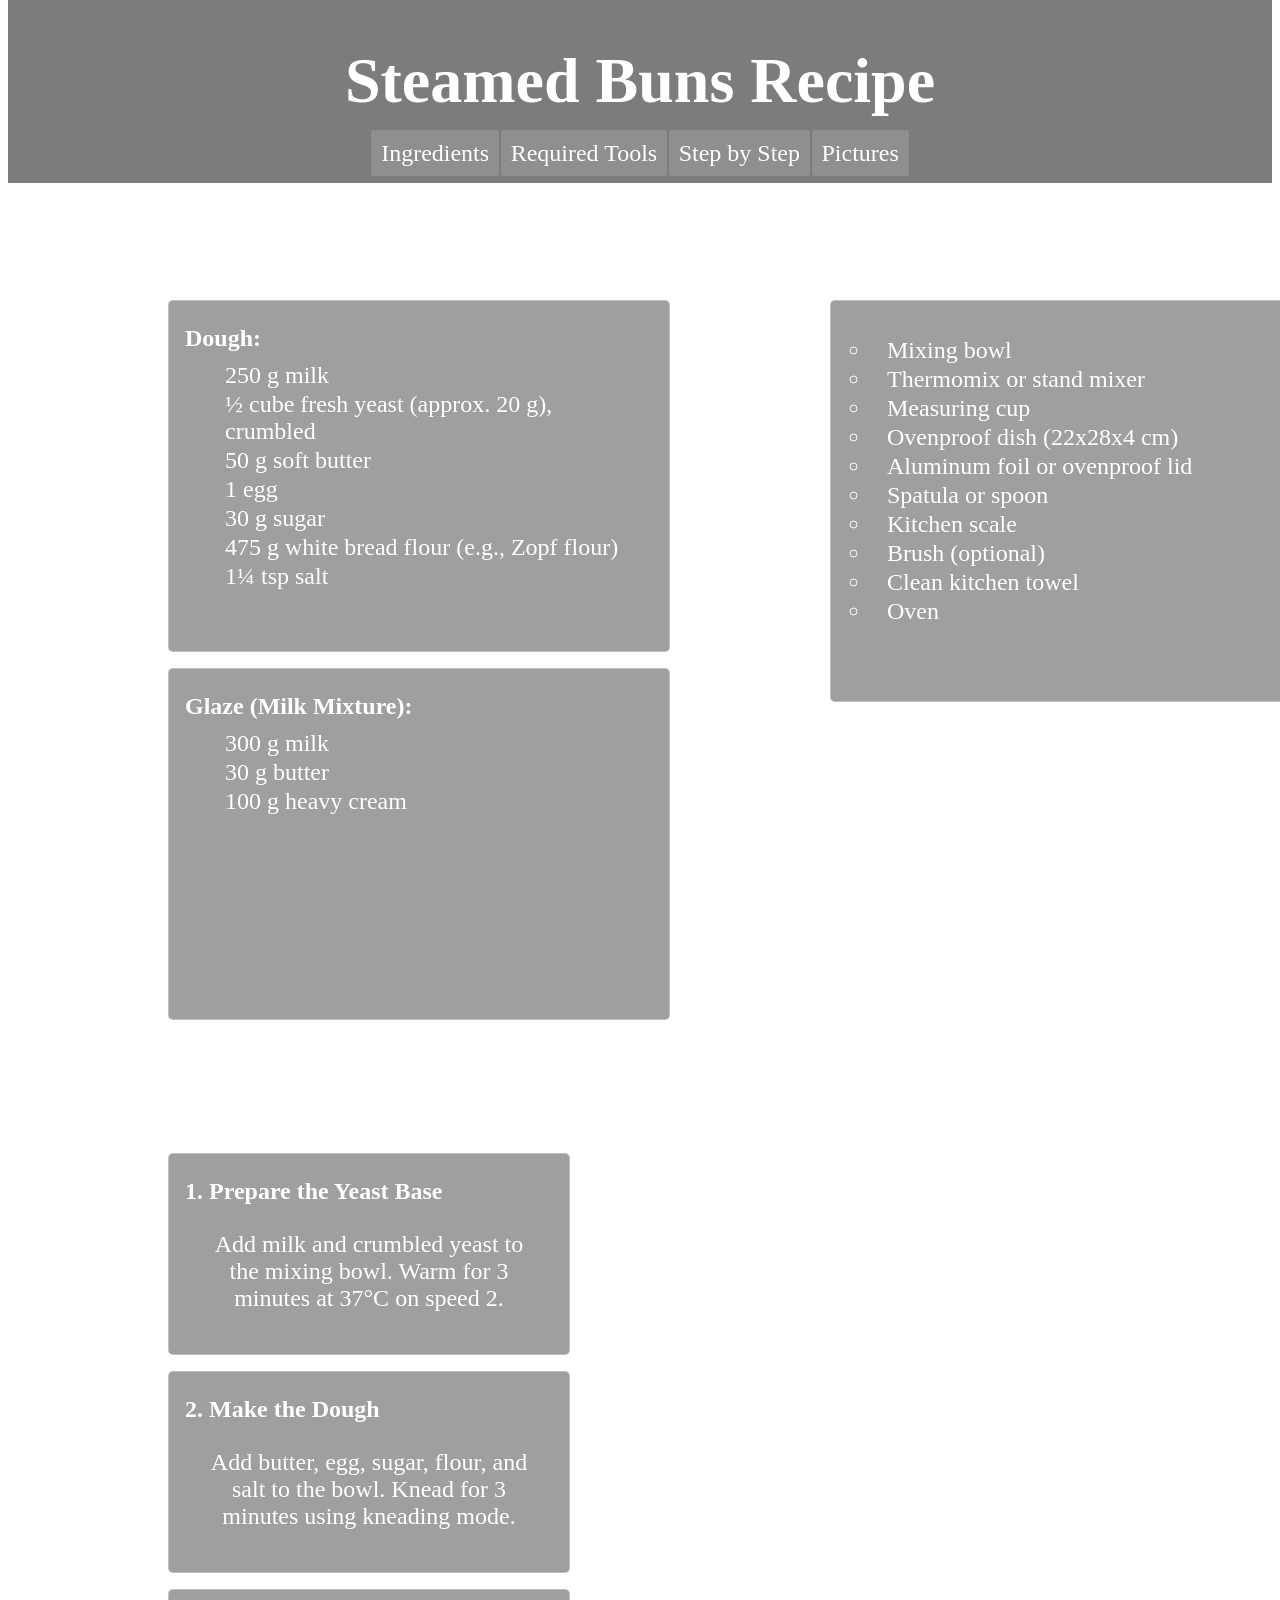
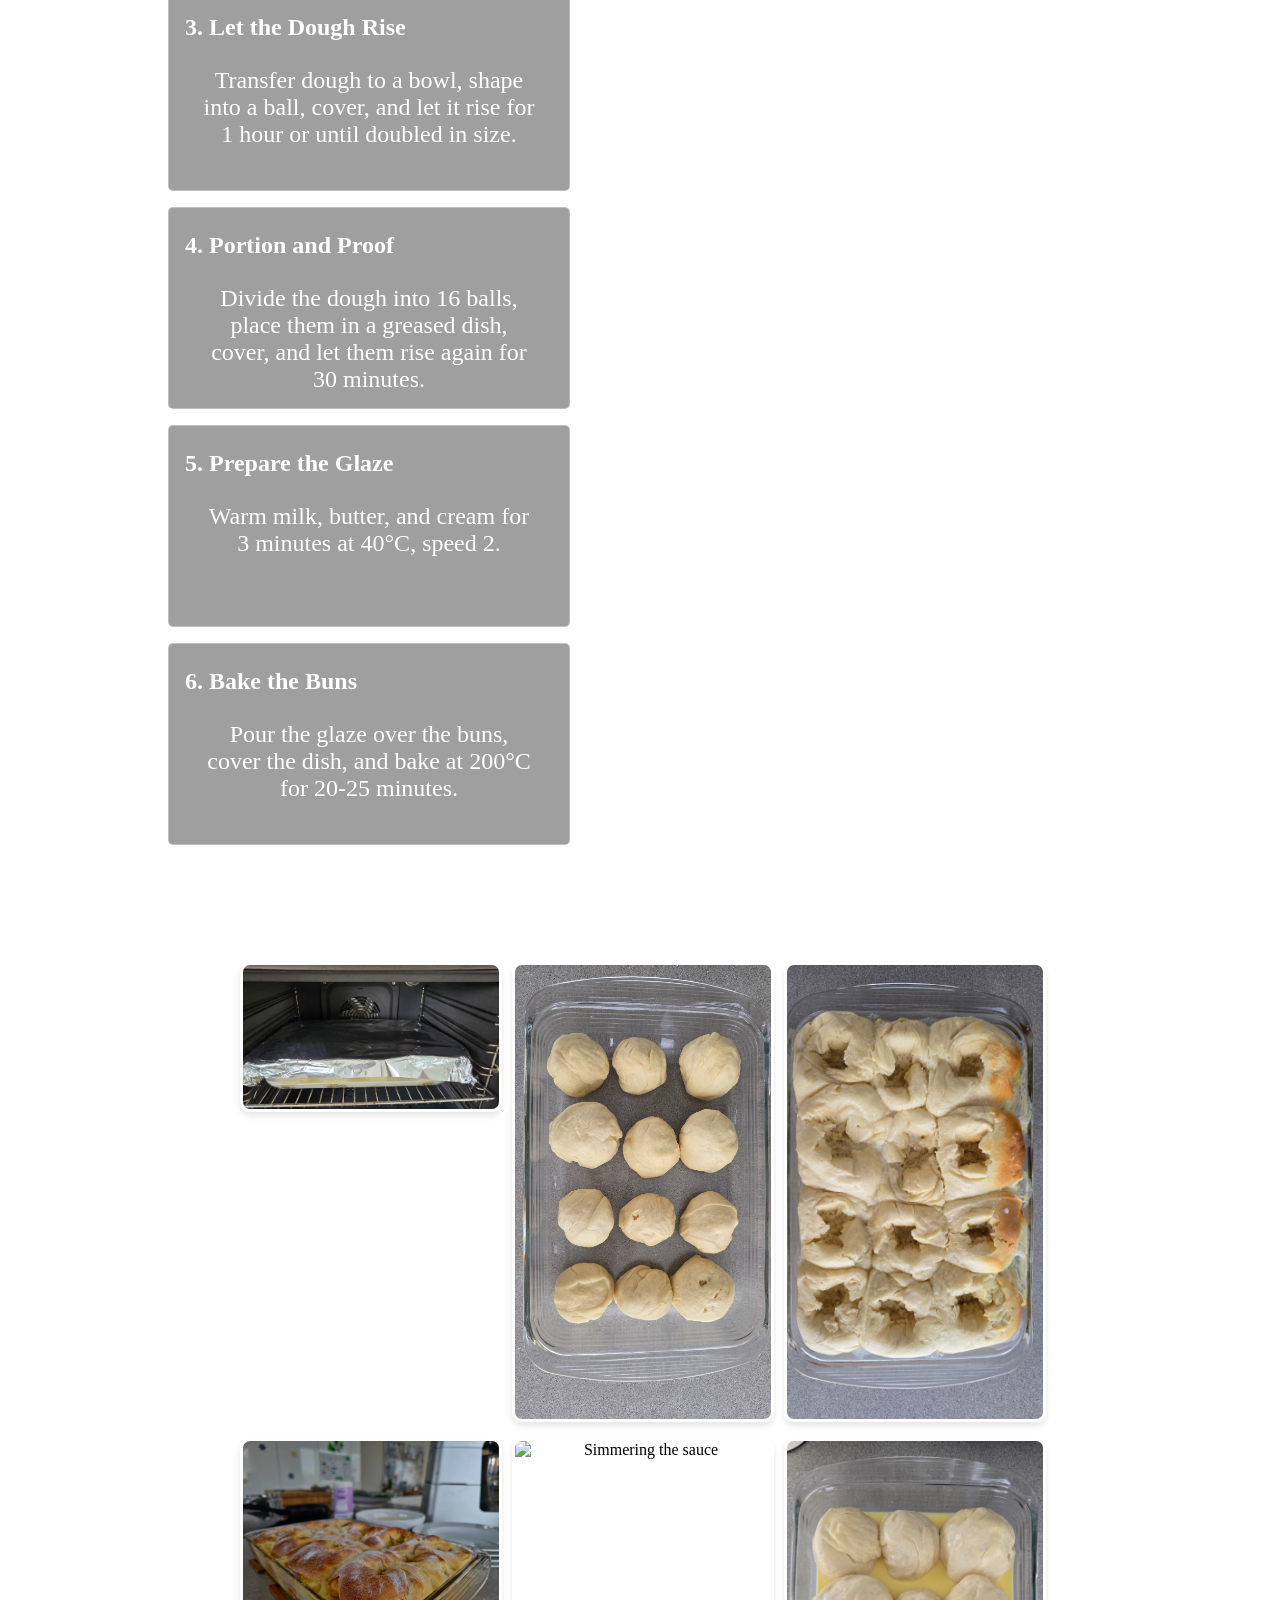
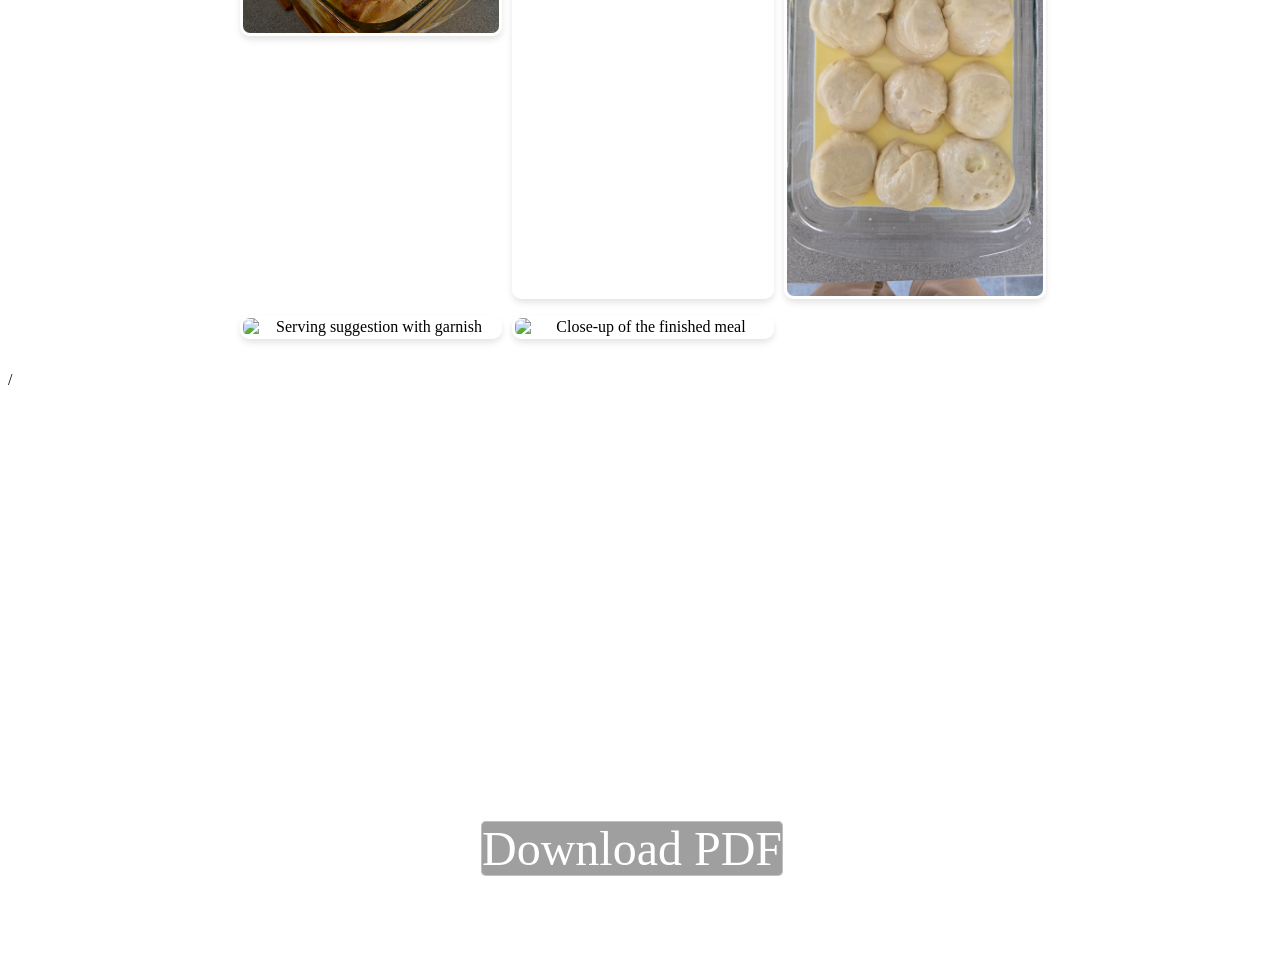
==== commit ec1e9dfb: "just some changes" ====
--- a/Recepie_Website/index.html
+++ b/Recepie_Website/index.html
@@ -110,7 +110,7 @@
     
 
     <!-- Nutrition Info Section -->
-    <section class="nutInf">
+    /<section class="nutInf">
         <h2>Nutrition Information</h2>
         <p><strong>Per serving (2 buns):</strong></p>
         <ul>
@@ -125,7 +125,7 @@
     <!-- Download Section -->
     <section class="download">
         <h2>Download Recipe</h2>
-        <a href="" class="btn btn-primary" download>Download PDF</a>
+        <a href="Files\Dampfnudeln Recepie.pdf" class="btn btn-primary" download>Download PDF</a>
     </section>
 
     <!-- Footer -->
